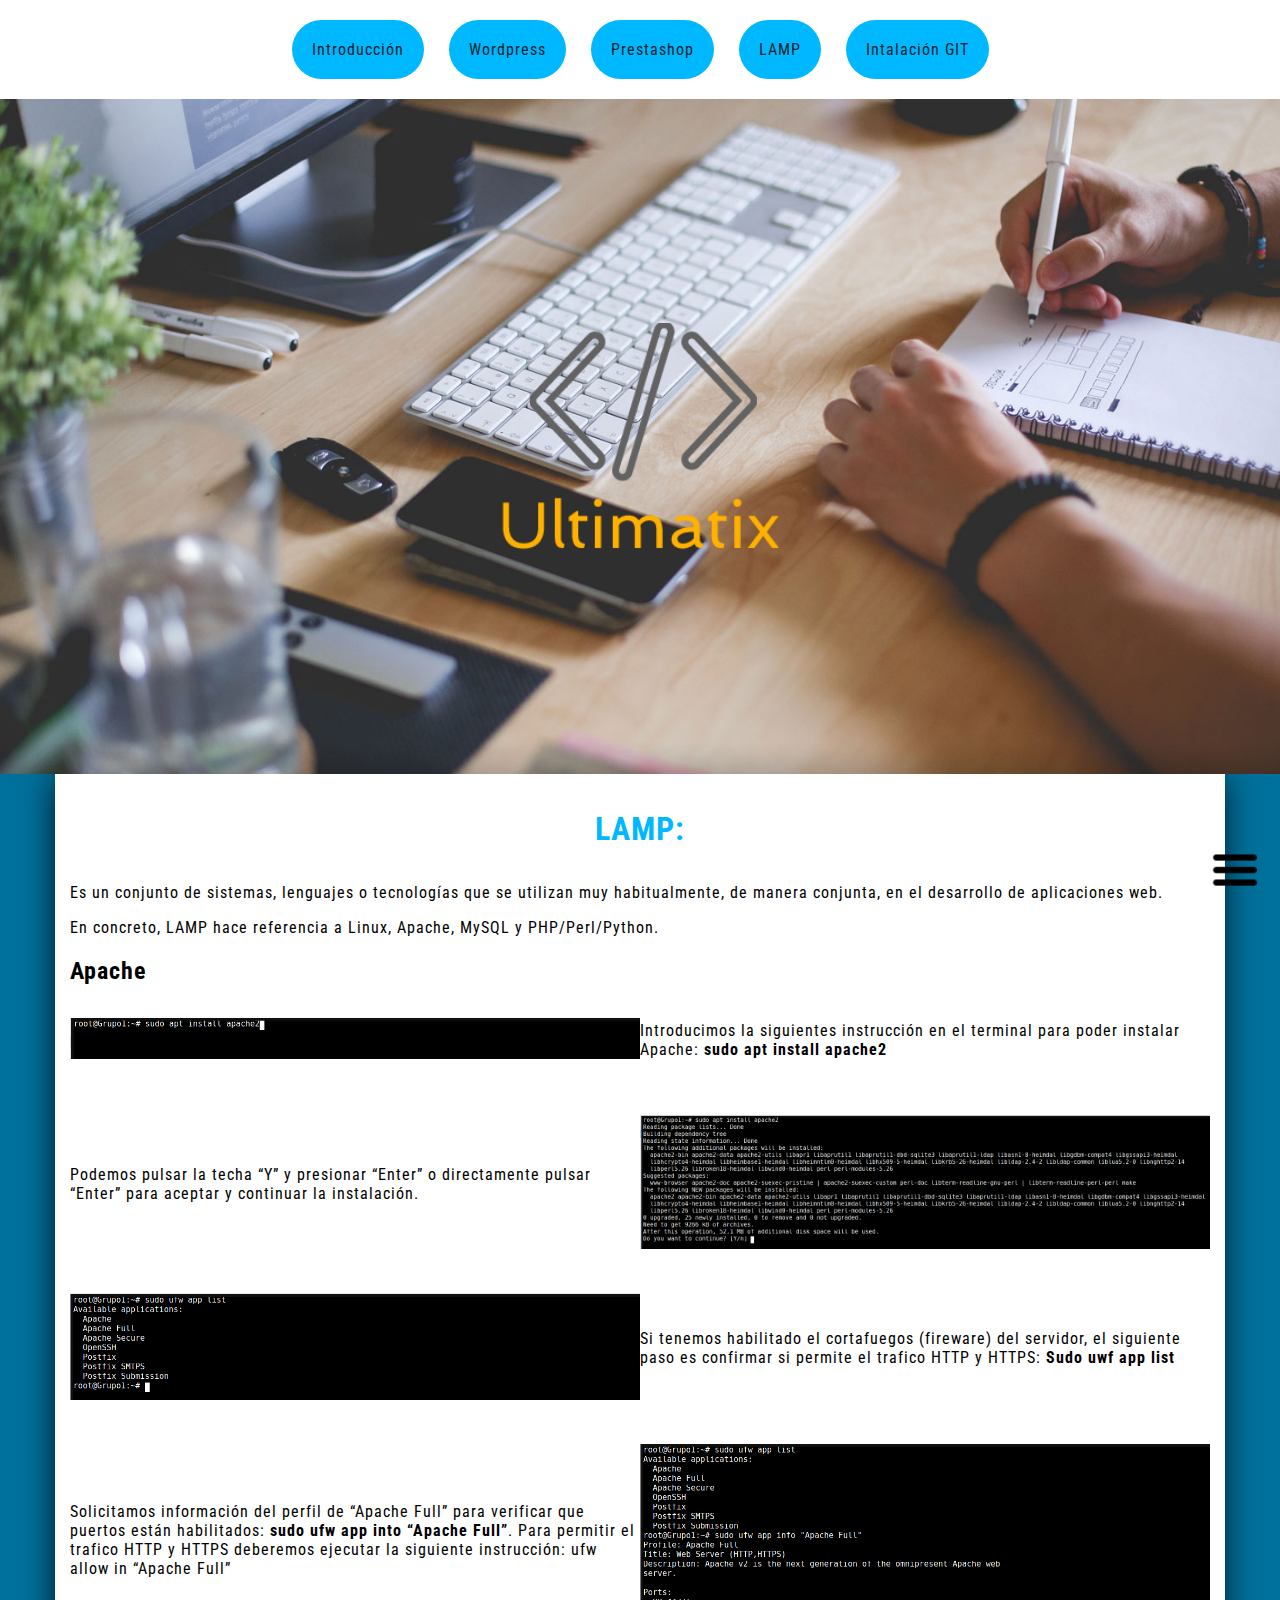
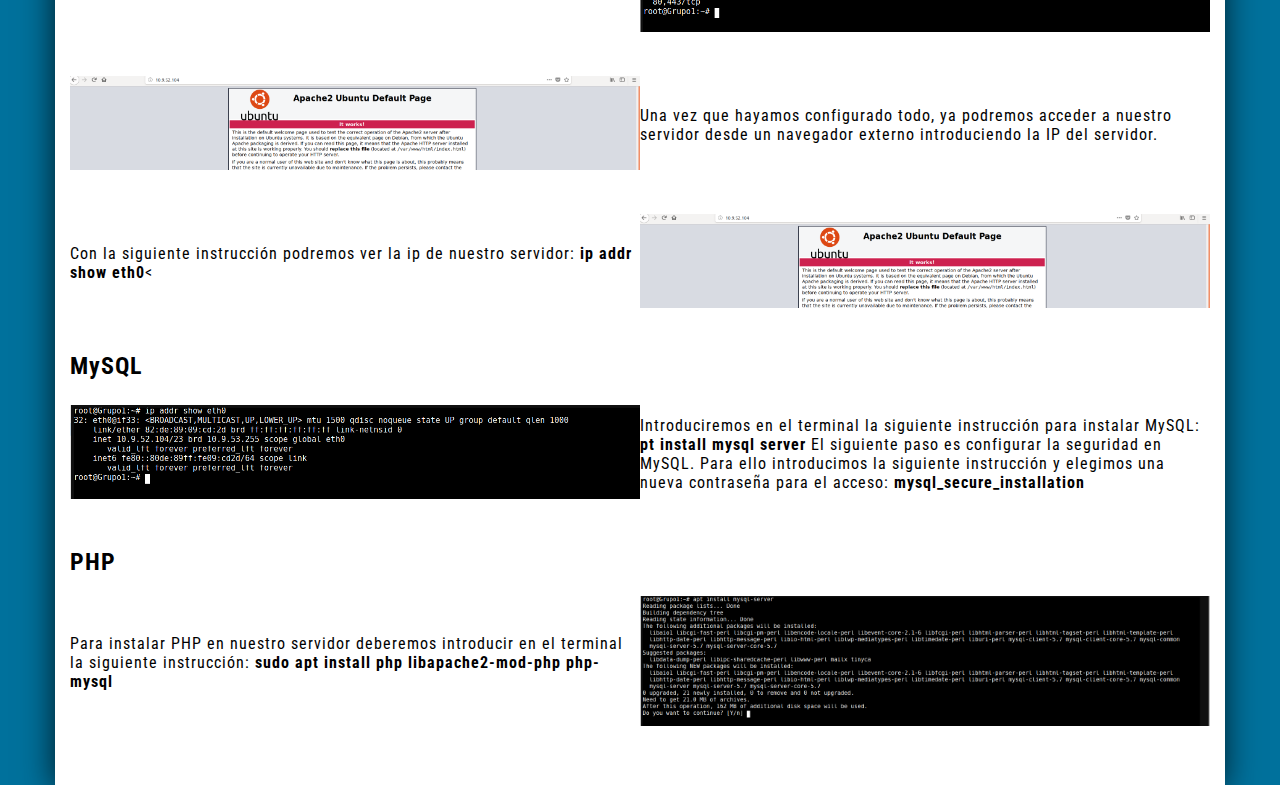
==== ultimatix/lamp.html @ 7305bd78 "05/11/2018" ====
<!DOCTYPE html>
<html lang="">
<head>
    <meta charset="UTF-8">
    <meta name="viewport" content="width=device-width, initial-scale=1.0, maximum-scale=1.0, user-scalable=no" />
	<meta name="title" content="Ultimatix">
	<meta name="description" content="Grupo 1 de DAW 2.">
	<link rel="shortcut icon" type="image/png" href="images/favicon.png"/>
    <title>Ultimatix</title>
    <link href="https://fonts.googleapis.com/css?family=Roboto+Condensed" rel="stylesheet">
    <link rel="stylesheet" href="fonts/styles.css">
    <link rel="stylesheet" href="css/animate.css">
    <link rel="stylesheet" href="css/main.css">
</head>
<body>
	<section id="menu">
		<ul>
			<li><a href="index.html">Introducción</a></li>
			<li><a href="wordpress.html">Wordpress</a></li>
			<li><a href="prestashop.html">Prestashop</a></li>
			<li><a href="lamp.html">LAMP</a></li>
			<li><a href="instalacion-GIT.html">Intalación GIT</a></li>
		</ul>
	</section>
	<div id="intro">
		<img src="img/ultimatix-logo.png" class="logo bounceIn">
	</div>
	<a href="#menu" class="up-button bounceIn"><img src="img/menu-button.png"></a>
	<section>
		<h1>LAMP:</h1>
			<p>Es un conjunto de sistemas, lenguajes o tecnologías que se utilizan muy habitualmente, de manera conjunta, en el desarrollo de aplicaciones web.</p>
			<p>En concreto, LAMP hace referencia a Linux, Apache, MySQL y PHP/Perl/Python.</p>

		<h2>Apache</h2>
		<div class="column-wrapper">
			<div class="column">
				<img src="img/LAMP/lamp1.png" class="bounceIn">
			</div>
			<div class="column">
				<p>Introducimos la siguientes instrucción en el terminal para poder instalar Apache:
				<b>sudo apt install apache2</b></p>
			</div>
		</div>
		<div class="column-wrapper">
			<div class="column">
				<p>Podemos pulsar la techa “Y” y presionar “Enter” o directamente pulsar “Enter” para aceptar y continuar la instalación.</p>
			</div>
			<div class="column">
				<img src="img/LAMP/lamp2.png" class="bounceIn">
			</div>
		</div>
		<div class="column-wrapper">
			<div class="column">
				<img src="img/LAMP/lamp3.png" class="bounceIn">
			</div>
			<div class="column">
				<p>Si tenemos habilitado el cortafuegos (fireware) del servidor, el siguiente paso es confirmar si permite el trafico HTTP y HTTPS:

				<b>Sudo uwf app list</b></p>
			</div>
		</div>
		<div class="column-wrapper">
			<div class="column">
				<p>Solicitamos información del perfil de “Apache Full” para verificar que puertos están habilitados:
				<b>sudo ufw app into “Apache Full”</b>.
				Para permitir el trafico HTTP y HTTPS deberemos ejecutar la siguiente instrucción:
				ufw allow in “Apache Full”</p>
			</div>
			<div class="column">
				<img src="img/LAMP/lamp4.png" class="bounceIn">
			</div>
		</div>
		<div class="column-wrapper">
			<div class="column">
				<img src="img/LAMP/lamp5.png" class="bounceIn">
			</div>
			<div class="column">
				<p>Una vez que hayamos configurado todo, ya podremos acceder a nuestro servidor desde un navegador externo introduciendo la IP del servidor.</p>
			</div>
		</div>
		<div class="column-wrapper">
			<div class="column">
				<p>Con la siguiente instrucción podremos ver la ip de nuestro servidor:
				<b>ip addr show eth0</b><</p>
			</div>
			<div class="column">
				<img src="img/LAMP/lamp5.png" class="bounceIn">
			</div>
		</div>

	<h2>MySQL</h2>
		<div class="column-wrapper">
			<div class="column">
				<img src="img/LAMP/lamp6.png" class="bounceIn">
			</div>
			<div class="column">
				<p>Introduciremos en el terminal la siguiente instrucción para instalar MySQL:
				<b>pt install mysql server</b>

				El siguiente paso es configurar la seguridad en MySQL. Para ello introducimos la siguiente instrucción y elegimos una nueva contraseña para el acceso:
				<b>mysql_secure_installation</b></p>
			</div>
		</div>

	<h2>PHP</h2>
		<div class="column-wrapper">
			<div class="column">
				<p>Para instalar PHP en nuestro servidor deberemos introducir en el terminal la siguiente instrucción:
				<b>sudo apt install php libapache2-mod-php php-mysql</b></p>
			</div>
			<div class="column">
				<img src="img/LAMP/lamp7.png" class="bounceIn">
			</div>
		</div>

	</section>
</body>
</html>
---- ultimatix/css/main.css ----
/* 

#00b8ff	(0,184,255)
#009bd6	(0,155,214)
#00719c	(0,113,156)
#00415a	(0,65,90)
#001f2b	(0,31,43)

*/

body {
	font-family: 'Roboto Condensed', sans-serif;
	background-color: #00719c;
	color: #ffffff;
	margin: 0px;
	letter-spacing: 1px;
}

/* ITRODUCTION STYLES */
#intro {
	position: relative;
	width: 100%;
	height: 75vh;
	margin: auto;
	background: url('../img/intro-img.jpg') no-repeat center center fixed; 
  	-webkit-background-size: cover;
  	-moz-background-size: cover;
  	-o-background-size: cover;
  	background-size: cover;
}

.up-button {
    position: fixed;
    right: 0;
	bottom: 0;
	/*Modificado de inline-block a flex*/
	display: flex;
	flex-wrap: wrap;
    max-width: 50px;
    padding: 20px;
    padding-bottom: 5px;
}

.title {
	text-align: center;
	letter-spacing: 1px;
}

.logo {
    display: block;
    margin: auto;
    position: absolute;
    left: 50%;
    top: 50%;
    transform: translate(-50%,-50%);
}

h1 {
	color: #00b8ff;
	margin-bottom: 35px;
}

h2{
	color: #000000;
	text-align: left;
}

p {
	color: #000000;
}

a, a:focus {
	text-decoration: none;
}

img {
	max-width: 100%;
}

#menu {
	padding: 10px 0px;
	background-color: #ffffff;
	max-width: 100%; 
	margin: 0px !important;
}

#menu ul {
	list-style: none;
	padding-left: 0px;
	margin: auto;
}

#menu li {
	display: inline-block;
}

#menu a {
	display: inline-block;
	background-color: #00b8ff;
	color: #001f2b;
	padding: 20px;
	margin: 10px;
	border-radius: 40px; 
}

.list-data {
	text-align: left;
	color: #9E9E9E;
}

section {
    text-align: center;
    width: 100%;
    margin: auto;
    padding: 15px;
    max-width: 1140px;
    background-color: #ffffff;
    -webkit-box-shadow: -1px 4px 31px 0px rgba(0,0,0,0.75);
    -moz-box-shadow: -1px 4px 31px 0px rgba(0,0,0,0.75);
    box-shadow: -1px 4px 31px 0px rgba(0,0,0,0.75);
}

.column-wrapper {
    display: flex;
    align-items: center;
    margin-bottom: 40px;
}

p{
	text-align: left;
}

.column {
	flex: 1;
}

video {
	max-width: 80%;
}

@media (max-width: 1200px) {
	section {
    	margin: 0px 15px;
    	width: auto;
	}
}
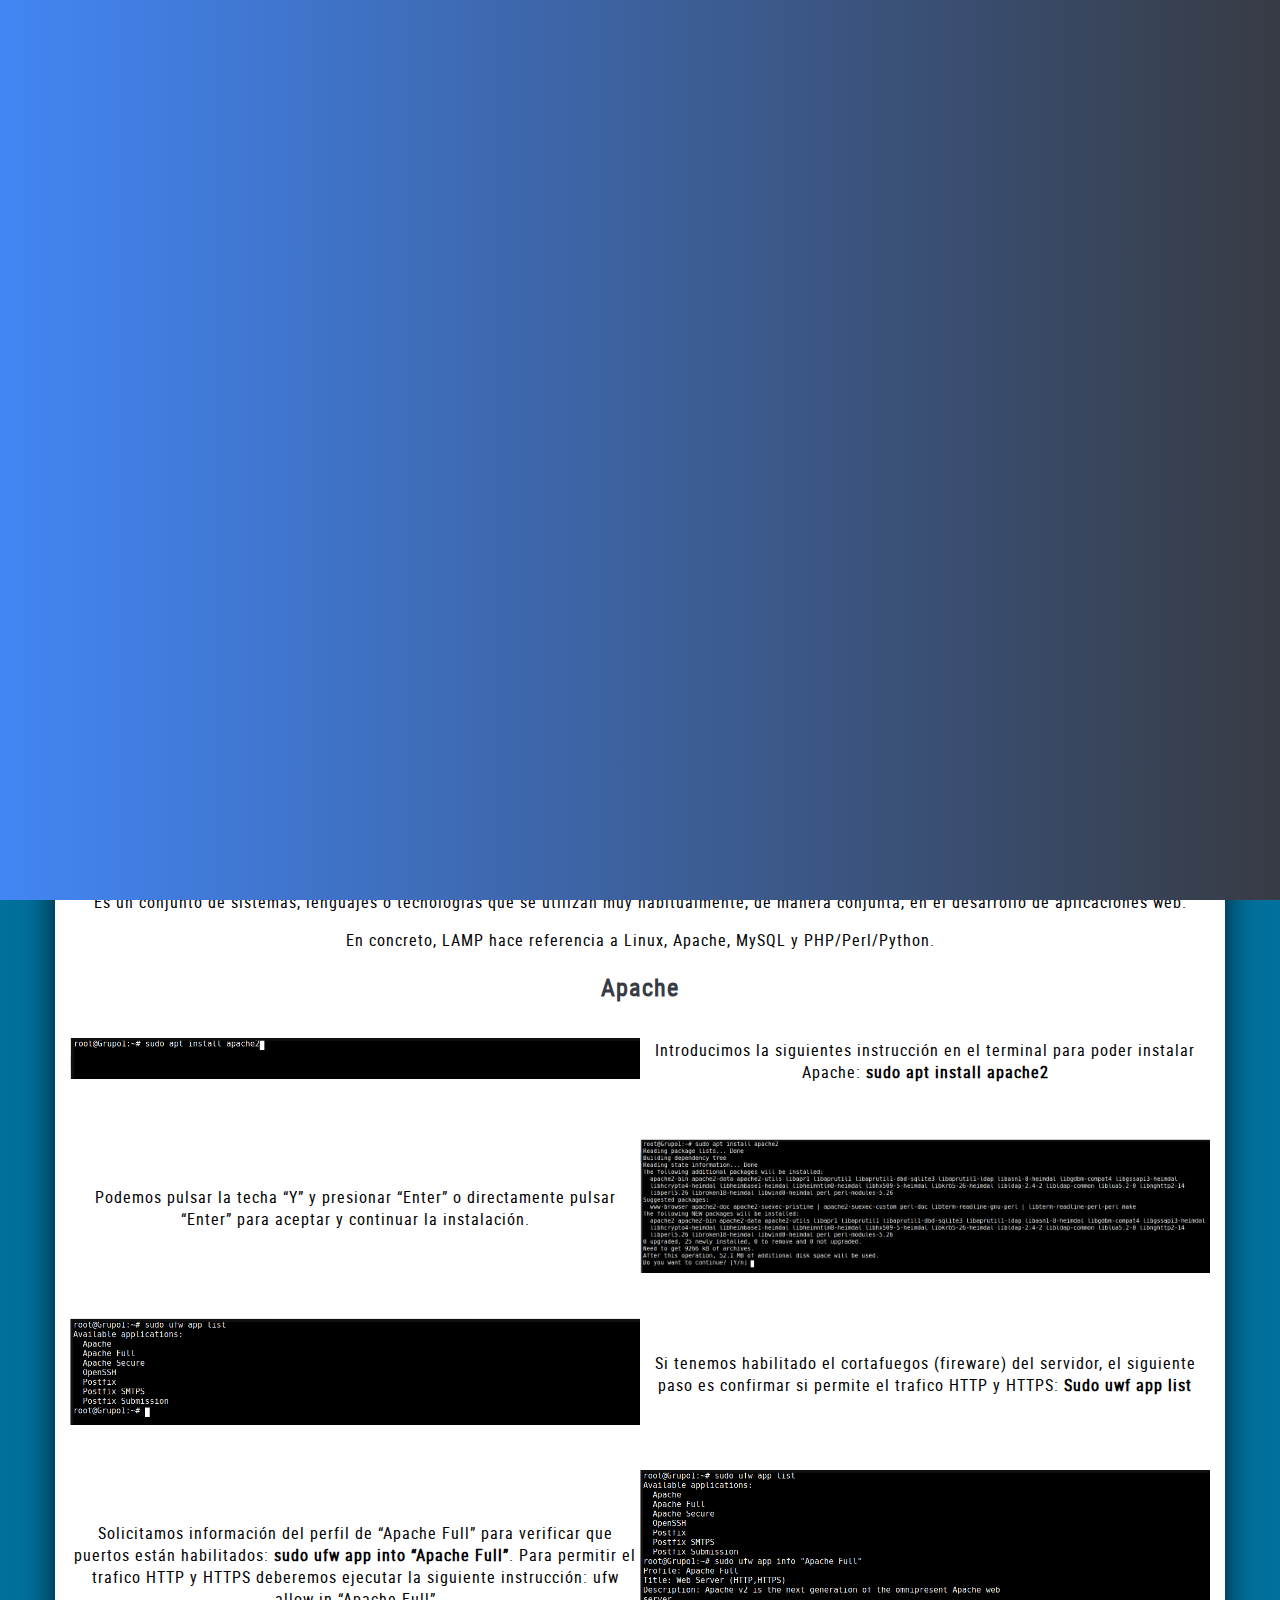
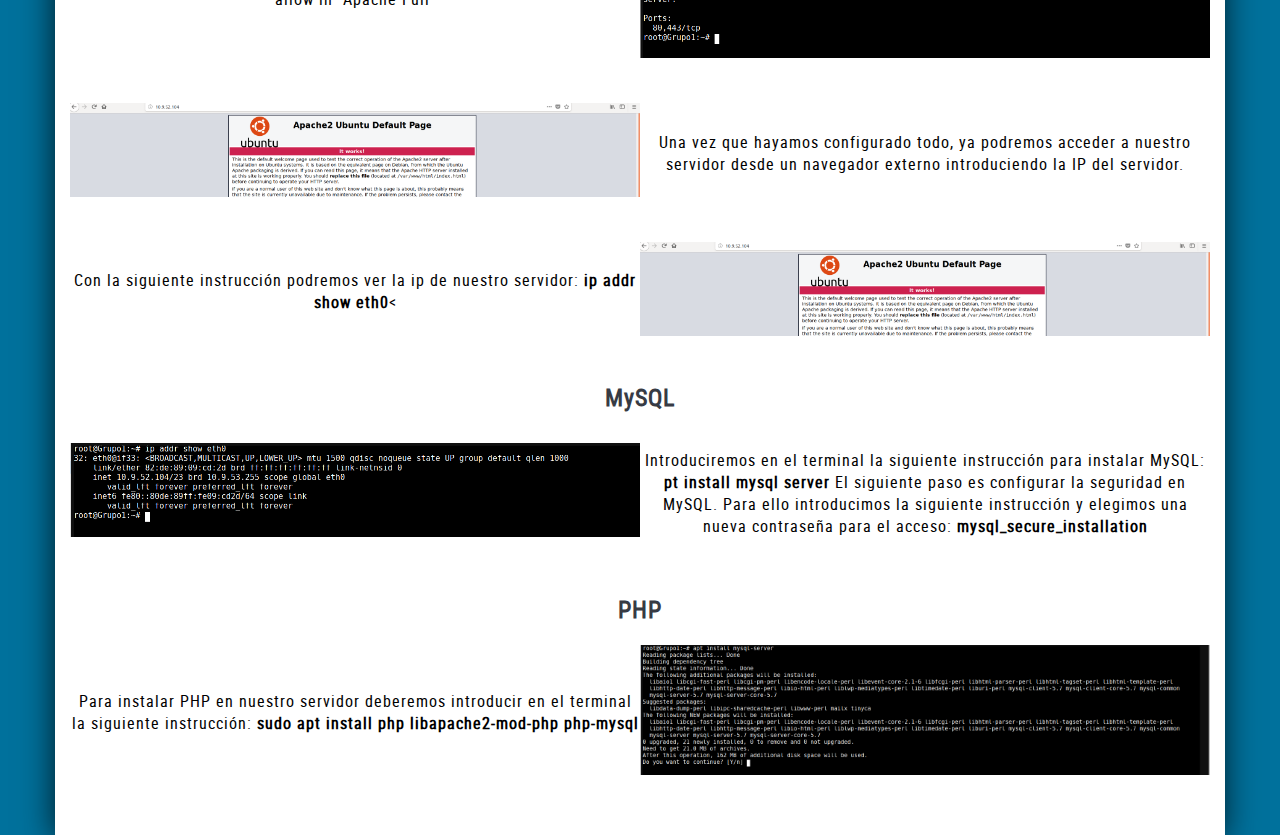
==== commit 4a231c88: "wiki final" ====
--- a/ultimatix/lamp.html
+++ b/ultimatix/lamp.html
@@ -7,29 +7,55 @@
 	<meta name="description" content="Grupo 1 de DAW 2.">
 	<link rel="shortcut icon" type="image/png" href="images/favicon.png"/>
     <title>Ultimatix</title>
-    <link href="https://fonts.googleapis.com/css?family=Roboto+Condensed" rel="stylesheet">
     <link rel="stylesheet" href="fonts/styles.css">
-    <link rel="stylesheet" href="css/animate.css">
-    <link rel="stylesheet" href="css/main.css">
+    <script>
+        <!--
+        function getStylesheet() {
+            var currentTime = new Date().getHours();
+            if (0 <= currentTime&&currentTime < 5) {
+                document.write("<link rel='stylesheet' href='css/night.css' type='text/css'>");
+            }
+            if (5 <= currentTime&&currentTime < 11) {
+                document.write("<link rel='stylesheet' href='css/main.css' type='text/css'>");
+            }
+            if (11 <= currentTime&&currentTime < 16) {
+                document.write("<link rel='stylesheet' href='css/main.css' type='text/css'>");
+            }
+            if (16 <= currentTime&&currentTime < 22) {
+                document.write("<link rel='stylesheet' href='css/main.css' type='text/css'>");
+            }
+            if (22 <= currentTime&&currentTime <= 24) {
+                document.write("<link rel='stylesheet' href='css/night.css' type='text/css'>");
+            }
+        }
+
+        getStylesheet();
+        -->
+    </script>
+
+    <noscript><link rel="stylesheet" href="css/main.css"></noscript>
 </head>
 <body>
+    <div id="loader">
+	    <div class="loader_circle loader_animation"></div>
+    </div>
 	<section id="menu">
 		<ul>
 			<li><a href="index.html">Introducción</a></li>
 			<li><a href="wordpress.html">Wordpress</a></li>
 			<li><a href="prestashop.html">Prestashop</a></li>
 			<li><a href="lamp.html">LAMP</a></li>
-			<li><a href="instalacion-GIT.html">Intalación GIT</a></li>
+			<li><a href="owncloud.html">Owncloud</a></li>
 		</ul>
 	</section>
 	<div id="intro">
-		<img src="img/ultimatix-logo.png" class="logo bounceIn">
+		<img src="img/ultimatix-logo.png" class="logo">
 	</div>
-	<a href="#menu" class="up-button bounceIn"><img src="img/menu-button.png"></a>
+	<a href="#menu" class="up-button"><img src="img/menu-button.png"></a>
 	<section>
 		<h1>LAMP:</h1>
-			<p>Es un conjunto de sistemas, lenguajes o tecnologías que se utilizan muy habitualmente, de manera conjunta, en el desarrollo de aplicaciones web.</p>
-			<p>En concreto, LAMP hace referencia a Linux, Apache, MySQL y PHP/Perl/Python.</p>
+		<p>Es un conjunto de sistemas, lenguajes o tecnologías que se utilizan muy habitualmente, de manera conjunta, en el desarrollo de aplicaciones web.</p>
+		<p>En concreto, LAMP hace referencia a Linux, Apache, MySQL y PHP/Perl/Python.</p>
 
 		<h2>Apache</h2>
 		<div class="column-wrapper">
@@ -38,7 +64,7 @@
 			</div>
 			<div class="column">
 				<p>Introducimos la siguientes instrucción en el terminal para poder instalar Apache:
-				<b>sudo apt install apache2</b></p>
+					<b>sudo apt install apache2</b></p>
 			</div>
 		</div>
 		<div class="column-wrapper">
@@ -56,15 +82,15 @@
 			<div class="column">
 				<p>Si tenemos habilitado el cortafuegos (fireware) del servidor, el siguiente paso es confirmar si permite el trafico HTTP y HTTPS:
 
-				<b>Sudo uwf app list</b></p>
+					<b>Sudo uwf app list</b></p>
 			</div>
 		</div>
 		<div class="column-wrapper">
 			<div class="column">
 				<p>Solicitamos información del perfil de “Apache Full” para verificar que puertos están habilitados:
-				<b>sudo ufw app into “Apache Full”</b>.
-				Para permitir el trafico HTTP y HTTPS deberemos ejecutar la siguiente instrucción:
-				ufw allow in “Apache Full”</p>
+					<b>sudo ufw app into “Apache Full”</b>.
+					Para permitir el trafico HTTP y HTTPS deberemos ejecutar la siguiente instrucción:
+					ufw allow in “Apache Full”</p>
 			</div>
 			<div class="column">
 				<img src="img/LAMP/lamp4.png" class="bounceIn">
@@ -81,32 +107,32 @@
 		<div class="column-wrapper">
 			<div class="column">
 				<p>Con la siguiente instrucción podremos ver la ip de nuestro servidor:
-				<b>ip addr show eth0</b><</p>
+					<b>ip addr show eth0</b><</p>
 			</div>
 			<div class="column">
 				<img src="img/LAMP/lamp5.png" class="bounceIn">
 			</div>
 		</div>
 
-	<h2>MySQL</h2>
+		<h2>MySQL</h2>
 		<div class="column-wrapper">
 			<div class="column">
 				<img src="img/LAMP/lamp6.png" class="bounceIn">
 			</div>
 			<div class="column">
 				<p>Introduciremos en el terminal la siguiente instrucción para instalar MySQL:
-				<b>pt install mysql server</b>
+					<b>pt install mysql server</b>
 
-				El siguiente paso es configurar la seguridad en MySQL. Para ello introducimos la siguiente instrucción y elegimos una nueva contraseña para el acceso:
-				<b>mysql_secure_installation</b></p>
+					El siguiente paso es configurar la seguridad en MySQL. Para ello introducimos la siguiente instrucción y elegimos una nueva contraseña para el acceso:
+					<b>mysql_secure_installation</b></p>
 			</div>
 		</div>
 
-	<h2>PHP</h2>
+		<h2>PHP</h2>
 		<div class="column-wrapper">
 			<div class="column">
 				<p>Para instalar PHP en nuestro servidor deberemos introducir en el terminal la siguiente instrucción:
-				<b>sudo apt install php libapache2-mod-php php-mysql</b></p>
+					<b>sudo apt install php libapache2-mod-php php-mysql</b></p>
 			</div>
 			<div class="column">
 				<img src="img/LAMP/lamp7.png" class="bounceIn">
@@ -114,5 +140,7 @@
 		</div>
 
 	</section>
+	<script src="js/jquery-3.3.1.min.js"></script>
+	<script src="js/main.js"></script>
 </body>
-</html>+</html>
--- a/ultimatix/fonts/styles.css
+++ b/ultimatix/fonts/styles.css
@@ -0,0 +1,8 @@
+@font-face {
+    font-family: 'roboto_condensedregular';
+    src: url('robotocondensed-regular-webfont.woff2') format('woff2'),
+         url('robotocondensed-regular-webfont.woff') format('woff');
+    font-weight: normal;
+    font-style: normal;
+
+}--- a/ultimatix/css/night.css
+++ b/ultimatix/css/night.css
@@ -0,0 +1,217 @@
+/*
+
+#00b8ff	(0,184,255)
+#009bd6	(0,155,214)
+#00719c	(0,113,156)
+#00415a	(0,65,90)
+#001f2b	(0,31,43)
+
+*/
+
+body {
+    font-family: 'roboto_condensedregular', sans-serif;
+    background-color: #373B44;
+    color: #ffffff;
+    margin: 0px;
+    letter-spacing: 1px;
+}
+
+#loader {
+    position: fixed;
+    z-index: 10000;
+    background: #373B44;  /* fallback for old browsers */
+    background: -webkit-linear-gradient(to right, #4286f4, #373B44);  /* Chrome 10-25, Safari 5.1-6 */
+    background: linear-gradient(to right, #4286f4, #373B44); /* W3C, IE 10+/ Edge, Firefox 16+, Chrome 26+, Opera 12+, Safari 7+ */
+    width: 100%;
+    height: 100%;
+}
+
+.loader_circle {
+    width: 30px;
+    height: 30px;
+    background: 100px;
+    border-radius: 100px;
+    border: 5px solid #ffffff;
+    display: block;
+    margin-right: 20px;
+    position: fixed;
+    opacity: 0.2;
+    top:50%;
+    left: 50%;
+    margin-left: -17px;
+    margin-top: -17px;
+}
+
+.loader_animation {
+    animation:loader_fade 2s infinite;
+    -moz-animation:loader_fade 2s infinite; /* Firefox */
+    -webkit-animation:loader_fade 2s infinite; /* Safari and Chrome */
+    -o-animation:loader_fade 2s infinite; /* Opera */
+    animation:loader_fade 2s infinite;
+}
+
+@keyframes loader_fade {
+    0% {opacity:0;}
+    50% {opacity:1;}
+    100% {opacity:0;}
+}
+
+@-moz-keyframes loader_fade { /* Firefox */
+    0% {opacity:0;}
+    50% {opacity:1;}
+    100% {opacity:0;}
+}
+
+@-webkit-keyframes loader_fade { /* Safari and Chrome */
+    0% {opacity:0;}
+    50% {opacity:1;}
+    100% {opacity:0;}
+}
+
+@-o-keyframes loader_fade { /* Opera */
+    0% {opacity:0;}
+    50% {opacity:1;}
+    100% {opacity:0;}
+}
+
+/* ITRODUCTION STYLES */
+#intro {
+    position: relative;
+    width: 100%;
+    height: 75vh;
+    margin: auto;
+    background: url('../img/intro.jpg') no-repeat center center fixed;
+    -webkit-background-size: cover;
+    -moz-background-size: cover;
+    -o-background-size: cover;
+    background-size: cover;
+}
+
+.up-button {
+    position: fixed;
+    right: 0;
+    bottom: 0;
+    display: inline-block;
+    max-width: 50px;
+    padding: 20px;
+    padding-bottom: 5px;
+}
+
+.title {
+    text-align: center;
+    letter-spacing: 1px;
+}
+
+.logo {
+    display: block;
+    margin: auto;
+    position: absolute;
+    left: 50%;
+    top: 50%;
+    -webkit-transform: translate(-50%,-50%);
+    -moz-transform: translate(-50%,-50%);
+    -ms-transform: translate(-50%,-50%);
+    transform: translate(-50%,-50%);
+}
+
+h1 {
+    color: #00b8ff;
+    margin-bottom: 35px;
+}
+
+h2 {
+    color: #373B44;
+}
+
+p {
+    color: #000000;
+}
+
+a, a:focus {
+    text-decoration: none;
+}
+
+img {
+    max-width: 100%;
+}
+
+#menu {
+    padding: 10px 0px;
+    background: #373B44;  /* fallback for old browsers */
+    background: -webkit-linear-gradient(to right, #4286f4, #373B44);  /* Chrome 10-25, Safari 5.1-6 */
+    background: linear-gradient(to right, #4286f4, #373B44); /* W3C, IE 10+/ Edge, Firefox 16+, Chrome 26+, Opera 12+, Safari 7+ */
+    max-width: 100%;
+    margin: 0px !important;
+}
+
+#menu ul {
+    list-style: none;
+    padding-left: 0px;
+    margin: auto;
+}
+
+#menu li {
+    display: inline-block;
+}
+
+#menu a {
+    display: inline-block;
+    background-color: #000000;
+    color: #ffffff;
+    padding: 20px;
+    margin: 10px;
+    border-radius: 40px;
+}
+
+.list-data {
+    text-align: left;
+    color: #9E9E9E;
+}
+
+section {
+    text-align: center;
+    width: 100%;
+    margin: auto;
+    padding: 15px;
+    max-width: 1140px;
+    background-color: #ffffff;
+    -webkit-box-shadow: -1px 4px 31px 0px rgba(0,0,0,0.75);
+    -moz-box-shadow: -1px 4px 31px 0px rgba(0,0,0,0.75);
+    box-shadow: -1px 4px 31px 0px rgba(0,0,0,0.75);
+}
+
+.column-wrapper {
+    display: flex;
+    align-items: center;
+    margin-bottom: 40px;
+}
+
+.column {
+    flex: 1;
+}
+
+video {
+    max-width: 80%;
+}
+
+@media (max-width: 1200px) {
+    section {
+        margin: 0px 15px;
+        width: auto;
+    }
+}
+
+@media (max-width: 991px) {
+    .column-wrapper {
+        display: block;
+    }
+
+    .column {
+        display: inline-block;
+    }
+
+    .column p {
+        margin-top: 20px;
+        margin-bottom: 20px;
+    }
+}--- a/ultimatix/css/main.css
+++ b/ultimatix/css/main.css
@@ -1,4 +1,4 @@
- /* 
+/* 
 
 #00b8ff	(0,184,255)
 #009bd6	(0,155,214)
@@ -9,11 +9,69 @@
 */
 
 body {
-	font-family: 'Roboto Condensed', sans-serif;
+	font-family: 'roboto_condensedregular', sans-serif;
 	background-color: #00719c;
 	color: #ffffff;
 	margin: 0px;
 	letter-spacing: 1px;
+}
+
+#loader {
+	position: fixed;
+	z-index: 10000;
+	background: #373B44;  /* fallback for old browsers */
+	background: -webkit-linear-gradient(to right, #4286f4, #373B44);  /* Chrome 10-25, Safari 5.1-6 */
+	background: linear-gradient(to right, #4286f4, #373B44); /* W3C, IE 10+/ Edge, Firefox 16+, Chrome 26+, Opera 12+, Safari 7+ */
+	width: 100%;
+	height: 100%;
+}
+
+.loader_circle {
+	width: 30px;
+	height: 30px;
+	background: 100px;
+	border-radius: 100px;
+	border: 5px solid #ffffff;
+	display: block;
+	margin-right: 20px;
+	position: fixed;
+	opacity: 0.2;
+	top:50%;
+	left: 50%;
+	margin-left: -17px;
+	margin-top: -17px;
+}
+
+.loader_animation {
+	animation:loader_fade 2s infinite;
+	-moz-animation:loader_fade 2s infinite; /* Firefox */
+	-webkit-animation:loader_fade 2s infinite; /* Safari and Chrome */
+	-o-animation:loader_fade 2s infinite; /* Opera */
+	animation:loader_fade 2s infinite;
+}
+
+@keyframes loader_fade {
+	0% {opacity:0;}
+	50% {opacity:1;}
+	100% {opacity:0;}
+}
+
+@-moz-keyframes loader_fade { /* Firefox */
+	0% {opacity:0;}
+	50% {opacity:1;}
+	100% {opacity:0;}
+}
+
+@-webkit-keyframes loader_fade { /* Safari and Chrome */
+	0% {opacity:0;}
+	50% {opacity:1;}
+	100% {opacity:0;}
+}
+
+@-o-keyframes loader_fade { /* Opera */
+	0% {opacity:0;}
+	50% {opacity:1;}
+	100% {opacity:0;}
 }
 
 /* ITRODUCTION STYLES */
@@ -32,10 +90,8 @@
 .up-button {
     position: fixed;
     right: 0;
-	bottom: 0;
-	/*Modificado de inline-block a flex*/
-	display: flex;
-	flex-wrap: wrap;
+    bottom: 0;
+    display: inline-block;
     max-width: 50px;
     padding: 20px;
     padding-bottom: 5px;
@@ -52,6 +108,9 @@
     position: absolute;
     left: 50%;
     top: 50%;
+	-webkit-transform: translate(-50%,-50%);
+	-moz-transform: translate(-50%,-50%);
+	-ms-transform: translate(-50%,-50%);
     transform: translate(-50%,-50%);
 }
 
@@ -60,9 +119,8 @@
 	margin-bottom: 35px;
 }
 
-h2{
-	color: #000000;
-	text-align: left;
+h2 {
+	color: #373B44;
 }
 
 p {
@@ -126,10 +184,6 @@
     margin-bottom: 40px;
 }
 
-p{
-	text-align: left;
-}
-
 .column {
 	flex: 1;
 }
@@ -143,4 +197,19 @@
     	margin: 0px 15px;
     	width: auto;
 	}
+}
+
+@media (max-width: 991px) {
+	.column-wrapper {
+		display: block;
+	}
+
+	.column {
+		display: inline-block;
+	}
+
+	.column p {
+		margin-top: 20px;
+		margin-bottom: 20px;
+	}
 }--- a/ultimatix/css/main.css
+++ b/ultimatix/css/main.css
@@ -1,4 +1,4 @@
- /* 
+/* 
 
 #00b8ff	(0,184,255)
 #009bd6	(0,155,214)
@@ -9,11 +9,69 @@
 */
 
 body {
-	font-family: 'Roboto Condensed', sans-serif;
+	font-family: 'roboto_condensedregular', sans-serif;
 	background-color: #00719c;
 	color: #ffffff;
 	margin: 0px;
 	letter-spacing: 1px;
+}
+
+#loader {
+	position: fixed;
+	z-index: 10000;
+	background: #373B44;  /* fallback for old browsers */
+	background: -webkit-linear-gradient(to right, #4286f4, #373B44);  /* Chrome 10-25, Safari 5.1-6 */
+	background: linear-gradient(to right, #4286f4, #373B44); /* W3C, IE 10+/ Edge, Firefox 16+, Chrome 26+, Opera 12+, Safari 7+ */
+	width: 100%;
+	height: 100%;
+}
+
+.loader_circle {
+	width: 30px;
+	height: 30px;
+	background: 100px;
+	border-radius: 100px;
+	border: 5px solid #ffffff;
+	display: block;
+	margin-right: 20px;
+	position: fixed;
+	opacity: 0.2;
+	top:50%;
+	left: 50%;
+	margin-left: -17px;
+	margin-top: -17px;
+}
+
+.loader_animation {
+	animation:loader_fade 2s infinite;
+	-moz-animation:loader_fade 2s infinite; /* Firefox */
+	-webkit-animation:loader_fade 2s infinite; /* Safari and Chrome */
+	-o-animation:loader_fade 2s infinite; /* Opera */
+	animation:loader_fade 2s infinite;
+}
+
+@keyframes loader_fade {
+	0% {opacity:0;}
+	50% {opacity:1;}
+	100% {opacity:0;}
+}
+
+@-moz-keyframes loader_fade { /* Firefox */
+	0% {opacity:0;}
+	50% {opacity:1;}
+	100% {opacity:0;}
+}
+
+@-webkit-keyframes loader_fade { /* Safari and Chrome */
+	0% {opacity:0;}
+	50% {opacity:1;}
+	100% {opacity:0;}
+}
+
+@-o-keyframes loader_fade { /* Opera */
+	0% {opacity:0;}
+	50% {opacity:1;}
+	100% {opacity:0;}
 }
 
 /* ITRODUCTION STYLES */
@@ -32,10 +90,8 @@
 .up-button {
     position: fixed;
     right: 0;
-	bottom: 0;
-	/*Modificado de inline-block a flex*/
-	display: flex;
-	flex-wrap: wrap;
+    bottom: 0;
+    display: inline-block;
     max-width: 50px;
     padding: 20px;
     padding-bottom: 5px;
@@ -52,6 +108,9 @@
     position: absolute;
     left: 50%;
     top: 50%;
+	-webkit-transform: translate(-50%,-50%);
+	-moz-transform: translate(-50%,-50%);
+	-ms-transform: translate(-50%,-50%);
     transform: translate(-50%,-50%);
 }
 
@@ -60,9 +119,8 @@
 	margin-bottom: 35px;
 }
 
-h2{
-	color: #000000;
-	text-align: left;
+h2 {
+	color: #373B44;
 }
 
 p {
@@ -126,10 +184,6 @@
     margin-bottom: 40px;
 }
 
-p{
-	text-align: left;
-}
-
 .column {
 	flex: 1;
 }
@@ -143,4 +197,19 @@
     	margin: 0px 15px;
     	width: auto;
 	}
+}
+
+@media (max-width: 991px) {
+	.column-wrapper {
+		display: block;
+	}
+
+	.column {
+		display: inline-block;
+	}
+
+	.column p {
+		margin-top: 20px;
+		margin-bottom: 20px;
+	}
 }--- a/ultimatix/css/main.css
+++ b/ultimatix/css/main.css
@@ -1,4 +1,4 @@
- /* 
+/* 
 
 #00b8ff	(0,184,255)
 #009bd6	(0,155,214)
@@ -9,11 +9,69 @@
 */
 
 body {
-	font-family: 'Roboto Condensed', sans-serif;
+	font-family: 'roboto_condensedregular', sans-serif;
 	background-color: #00719c;
 	color: #ffffff;
 	margin: 0px;
 	letter-spacing: 1px;
+}
+
+#loader {
+	position: fixed;
+	z-index: 10000;
+	background: #373B44;  /* fallback for old browsers */
+	background: -webkit-linear-gradient(to right, #4286f4, #373B44);  /* Chrome 10-25, Safari 5.1-6 */
+	background: linear-gradient(to right, #4286f4, #373B44); /* W3C, IE 10+/ Edge, Firefox 16+, Chrome 26+, Opera 12+, Safari 7+ */
+	width: 100%;
+	height: 100%;
+}
+
+.loader_circle {
+	width: 30px;
+	height: 30px;
+	background: 100px;
+	border-radius: 100px;
+	border: 5px solid #ffffff;
+	display: block;
+	margin-right: 20px;
+	position: fixed;
+	opacity: 0.2;
+	top:50%;
+	left: 50%;
+	margin-left: -17px;
+	margin-top: -17px;
+}
+
+.loader_animation {
+	animation:loader_fade 2s infinite;
+	-moz-animation:loader_fade 2s infinite; /* Firefox */
+	-webkit-animation:loader_fade 2s infinite; /* Safari and Chrome */
+	-o-animation:loader_fade 2s infinite; /* Opera */
+	animation:loader_fade 2s infinite;
+}
+
+@keyframes loader_fade {
+	0% {opacity:0;}
+	50% {opacity:1;}
+	100% {opacity:0;}
+}
+
+@-moz-keyframes loader_fade { /* Firefox */
+	0% {opacity:0;}
+	50% {opacity:1;}
+	100% {opacity:0;}
+}
+
+@-webkit-keyframes loader_fade { /* Safari and Chrome */
+	0% {opacity:0;}
+	50% {opacity:1;}
+	100% {opacity:0;}
+}
+
+@-o-keyframes loader_fade { /* Opera */
+	0% {opacity:0;}
+	50% {opacity:1;}
+	100% {opacity:0;}
 }
 
 /* ITRODUCTION STYLES */
@@ -32,10 +90,8 @@
 .up-button {
     position: fixed;
     right: 0;
-	bottom: 0;
-	/*Modificado de inline-block a flex*/
-	display: flex;
-	flex-wrap: wrap;
+    bottom: 0;
+    display: inline-block;
     max-width: 50px;
     padding: 20px;
     padding-bottom: 5px;
@@ -52,6 +108,9 @@
     position: absolute;
     left: 50%;
     top: 50%;
+	-webkit-transform: translate(-50%,-50%);
+	-moz-transform: translate(-50%,-50%);
+	-ms-transform: translate(-50%,-50%);
     transform: translate(-50%,-50%);
 }
 
@@ -60,9 +119,8 @@
 	margin-bottom: 35px;
 }
 
-h2{
-	color: #000000;
-	text-align: left;
+h2 {
+	color: #373B44;
 }
 
 p {
@@ -126,10 +184,6 @@
     margin-bottom: 40px;
 }
 
-p{
-	text-align: left;
-}
-
 .column {
 	flex: 1;
 }
@@ -143,4 +197,19 @@
     	margin: 0px 15px;
     	width: auto;
 	}
+}
+
+@media (max-width: 991px) {
+	.column-wrapper {
+		display: block;
+	}
+
+	.column {
+		display: inline-block;
+	}
+
+	.column p {
+		margin-top: 20px;
+		margin-bottom: 20px;
+	}
 }--- a/ultimatix/css/night.css
+++ b/ultimatix/css/night.css
@@ -0,0 +1,217 @@
+/*
+
+#00b8ff	(0,184,255)
+#009bd6	(0,155,214)
+#00719c	(0,113,156)
+#00415a	(0,65,90)
+#001f2b	(0,31,43)
+
+*/
+
+body {
+    font-family: 'roboto_condensedregular', sans-serif;
+    background-color: #373B44;
+    color: #ffffff;
+    margin: 0px;
+    letter-spacing: 1px;
+}
+
+#loader {
+    position: fixed;
+    z-index: 10000;
+    background: #373B44;  /* fallback for old browsers */
+    background: -webkit-linear-gradient(to right, #4286f4, #373B44);  /* Chrome 10-25, Safari 5.1-6 */
+    background: linear-gradient(to right, #4286f4, #373B44); /* W3C, IE 10+/ Edge, Firefox 16+, Chrome 26+, Opera 12+, Safari 7+ */
+    width: 100%;
+    height: 100%;
+}
+
+.loader_circle {
+    width: 30px;
+    height: 30px;
+    background: 100px;
+    border-radius: 100px;
+    border: 5px solid #ffffff;
+    display: block;
+    margin-right: 20px;
+    position: fixed;
+    opacity: 0.2;
+    top:50%;
+    left: 50%;
+    margin-left: -17px;
+    margin-top: -17px;
+}
+
+.loader_animation {
+    animation:loader_fade 2s infinite;
+    -moz-animation:loader_fade 2s infinite; /* Firefox */
+    -webkit-animation:loader_fade 2s infinite; /* Safari and Chrome */
+    -o-animation:loader_fade 2s infinite; /* Opera */
+    animation:loader_fade 2s infinite;
+}
+
+@keyframes loader_fade {
+    0% {opacity:0;}
+    50% {opacity:1;}
+    100% {opacity:0;}
+}
+
+@-moz-keyframes loader_fade { /* Firefox */
+    0% {opacity:0;}
+    50% {opacity:1;}
+    100% {opacity:0;}
+}
+
+@-webkit-keyframes loader_fade { /* Safari and Chrome */
+    0% {opacity:0;}
+    50% {opacity:1;}
+    100% {opacity:0;}
+}
+
+@-o-keyframes loader_fade { /* Opera */
+    0% {opacity:0;}
+    50% {opacity:1;}
+    100% {opacity:0;}
+}
+
+/* ITRODUCTION STYLES */
+#intro {
+    position: relative;
+    width: 100%;
+    height: 75vh;
+    margin: auto;
+    background: url('../img/intro.jpg') no-repeat center center fixed;
+    -webkit-background-size: cover;
+    -moz-background-size: cover;
+    -o-background-size: cover;
+    background-size: cover;
+}
+
+.up-button {
+    position: fixed;
+    right: 0;
+    bottom: 0;
+    display: inline-block;
+    max-width: 50px;
+    padding: 20px;
+    padding-bottom: 5px;
+}
+
+.title {
+    text-align: center;
+    letter-spacing: 1px;
+}
+
+.logo {
+    display: block;
+    margin: auto;
+    position: absolute;
+    left: 50%;
+    top: 50%;
+    -webkit-transform: translate(-50%,-50%);
+    -moz-transform: translate(-50%,-50%);
+    -ms-transform: translate(-50%,-50%);
+    transform: translate(-50%,-50%);
+}
+
+h1 {
+    color: #00b8ff;
+    margin-bottom: 35px;
+}
+
+h2 {
+    color: #373B44;
+}
+
+p {
+    color: #000000;
+}
+
+a, a:focus {
+    text-decoration: none;
+}
+
+img {
+    max-width: 100%;
+}
+
+#menu {
+    padding: 10px 0px;
+    background: #373B44;  /* fallback for old browsers */
+    background: -webkit-linear-gradient(to right, #4286f4, #373B44);  /* Chrome 10-25, Safari 5.1-6 */
+    background: linear-gradient(to right, #4286f4, #373B44); /* W3C, IE 10+/ Edge, Firefox 16+, Chrome 26+, Opera 12+, Safari 7+ */
+    max-width: 100%;
+    margin: 0px !important;
+}
+
+#menu ul {
+    list-style: none;
+    padding-left: 0px;
+    margin: auto;
+}
+
+#menu li {
+    display: inline-block;
+}
+
+#menu a {
+    display: inline-block;
+    background-color: #000000;
+    color: #ffffff;
+    padding: 20px;
+    margin: 10px;
+    border-radius: 40px;
+}
+
+.list-data {
+    text-align: left;
+    color: #9E9E9E;
+}
+
+section {
+    text-align: center;
+    width: 100%;
+    margin: auto;
+    padding: 15px;
+    max-width: 1140px;
+    background-color: #ffffff;
+    -webkit-box-shadow: -1px 4px 31px 0px rgba(0,0,0,0.75);
+    -moz-box-shadow: -1px 4px 31px 0px rgba(0,0,0,0.75);
+    box-shadow: -1px 4px 31px 0px rgba(0,0,0,0.75);
+}
+
+.column-wrapper {
+    display: flex;
+    align-items: center;
+    margin-bottom: 40px;
+}
+
+.column {
+    flex: 1;
+}
+
+video {
+    max-width: 80%;
+}
+
+@media (max-width: 1200px) {
+    section {
+        margin: 0px 15px;
+        width: auto;
+    }
+}
+
+@media (max-width: 991px) {
+    .column-wrapper {
+        display: block;
+    }
+
+    .column {
+        display: inline-block;
+    }
+
+    .column p {
+        margin-top: 20px;
+        margin-bottom: 20px;
+    }
+}--- a/ultimatix/css/main.css
+++ b/ultimatix/css/main.css
@@ -1,4 +1,4 @@
- /* 
+/* 
 
 #00b8ff	(0,184,255)
 #009bd6	(0,155,214)
@@ -9,11 +9,69 @@
 */
 
 body {
-	font-family: 'Roboto Condensed', sans-serif;
+	font-family: 'roboto_condensedregular', sans-serif;
 	background-color: #00719c;
 	color: #ffffff;
 	margin: 0px;
 	letter-spacing: 1px;
+}
+
+#loader {
+	position: fixed;
+	z-index: 10000;
+	background: #373B44;  /* fallback for old browsers */
+	background: -webkit-linear-gradient(to right, #4286f4, #373B44);  /* Chrome 10-25, Safari 5.1-6 */
+	background: linear-gradient(to right, #4286f4, #373B44); /* W3C, IE 10+/ Edge, Firefox 16+, Chrome 26+, Opera 12+, Safari 7+ */
+	width: 100%;
+	height: 100%;
+}
+
+.loader_circle {
+	width: 30px;
+	height: 30px;
+	background: 100px;
+	border-radius: 100px;
+	border: 5px solid #ffffff;
+	display: block;
+	margin-right: 20px;
+	position: fixed;
+	opacity: 0.2;
+	top:50%;
+	left: 50%;
+	margin-left: -17px;
+	margin-top: -17px;
+}
+
+.loader_animation {
+	animation:loader_fade 2s infinite;
+	-moz-animation:loader_fade 2s infinite; /* Firefox */
+	-webkit-animation:loader_fade 2s infinite; /* Safari and Chrome */
+	-o-animation:loader_fade 2s infinite; /* Opera */
+	animation:loader_fade 2s infinite;
+}
+
+@keyframes loader_fade {
+	0% {opacity:0;}
+	50% {opacity:1;}
+	100% {opacity:0;}
+}
+
+@-moz-keyframes loader_fade { /* Firefox */
+	0% {opacity:0;}
+	50% {opacity:1;}
+	100% {opacity:0;}
+}
+
+@-webkit-keyframes loader_fade { /* Safari and Chrome */
+	0% {opacity:0;}
+	50% {opacity:1;}
+	100% {opacity:0;}
+}
+
+@-o-keyframes loader_fade { /* Opera */
+	0% {opacity:0;}
+	50% {opacity:1;}
+	100% {opacity:0;}
 }
 
 /* ITRODUCTION STYLES */
@@ -32,10 +90,8 @@
 .up-button {
     position: fixed;
     right: 0;
-	bottom: 0;
-	/*Modificado de inline-block a flex*/
-	display: flex;
-	flex-wrap: wrap;
+    bottom: 0;
+    display: inline-block;
     max-width: 50px;
     padding: 20px;
     padding-bottom: 5px;
@@ -52,6 +108,9 @@
     position: absolute;
     left: 50%;
     top: 50%;
+	-webkit-transform: translate(-50%,-50%);
+	-moz-transform: translate(-50%,-50%);
+	-ms-transform: translate(-50%,-50%);
     transform: translate(-50%,-50%);
 }
 
@@ -60,9 +119,8 @@
 	margin-bottom: 35px;
 }
 
-h2{
-	color: #000000;
-	text-align: left;
+h2 {
+	color: #373B44;
 }
 
 p {
@@ -126,10 +184,6 @@
     margin-bottom: 40px;
 }
 
-p{
-	text-align: left;
-}
-
 .column {
 	flex: 1;
 }
@@ -143,4 +197,19 @@
     	margin: 0px 15px;
     	width: auto;
 	}
+}
+
+@media (max-width: 991px) {
+	.column-wrapper {
+		display: block;
+	}
+
+	.column {
+		display: inline-block;
+	}
+
+	.column p {
+		margin-top: 20px;
+		margin-bottom: 20px;
+	}
 }